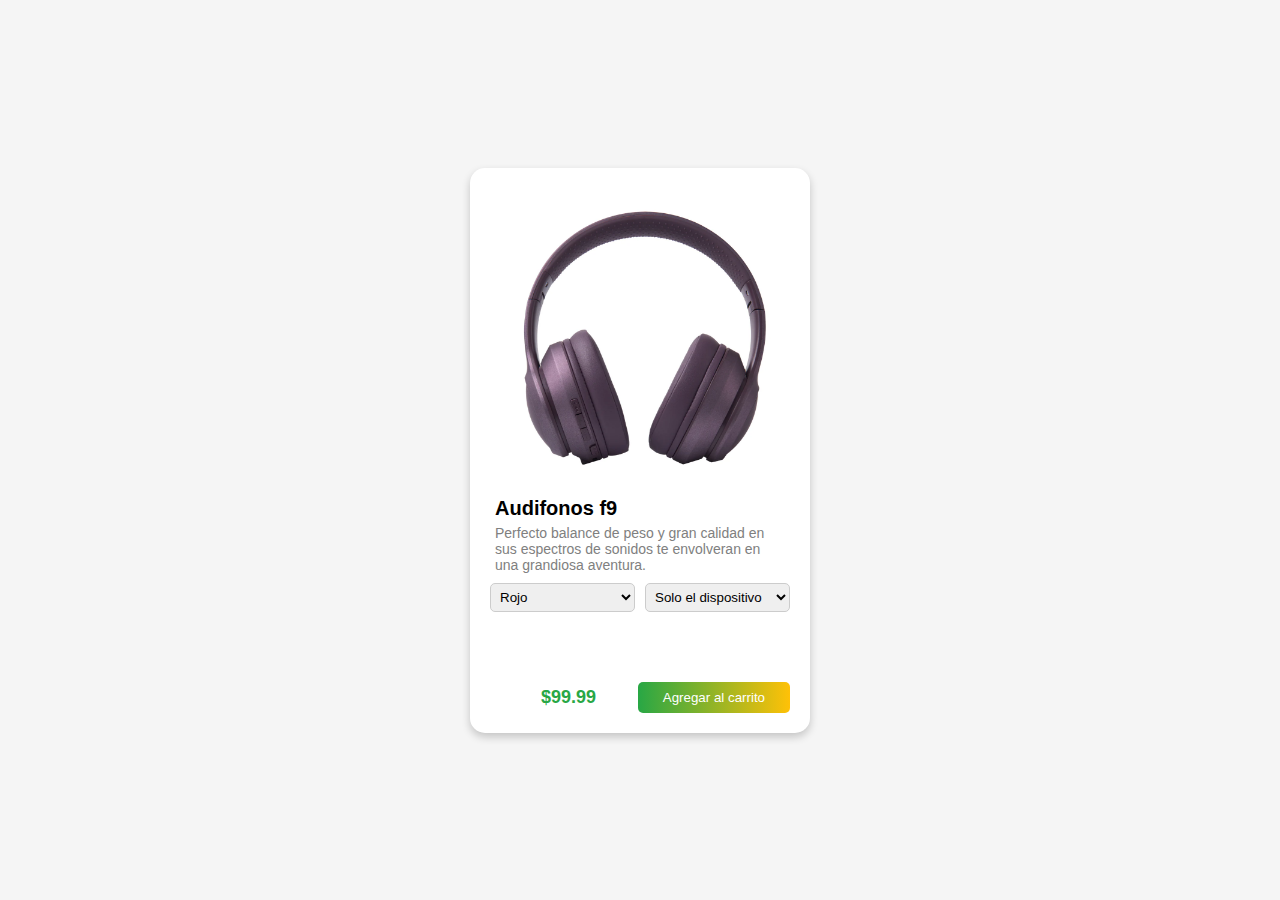
==== card.html @ 95f01be7 "card" ====
<!DOCTYPE html>
<html lang="es">
<head>
    <meta charset="UTF-8">
    <meta name="viewport" content="width=device-width, initial-scale=1.0">
    <title>Tarjeta de Producto</title>
    <link rel="stylesheet" href="los_csss/style_card.css">
</head>
<body>

    <div class="product-card">
        <img src="fotos/foto.webp" alt="Producto" class="product-image">
        <h2 class="product-name">Audifonos f9</h2>
        <p class="product-description">Perfecto balance de peso y gran calidad en sus espectros de sonidos te envolveran en una grandiosa aventura.</p>

        <!-- Contenedor para alinear los selects en un mismo nivel -->
        <div class="options-container">
            <select class="product-option">
                <option>Rojo</option>
                <option>Azul</option>
                <option>Negro</option>
                <option>Blanco</option>
            </select>

            <select class="product-option">
                <option>Solo el dispositivo</option>
                <option>Más accesorios</option>
            </select>
        </div>

        <div class="product-footer">
            <span class="product-price">$99.99</span>
            <button class="buy-button">Agregar al carrito</button>
        </div>
    </div>

</body>
</html>
---- los_csss/style_card.css ----
body {
    font-family: Arial, sans-serif;
    display: flex;
    justify-content: center;
    align-items: center;
    height: 100vh;
    background-color: #f5f5f5;
    margin: 0;
}

.product-card {
    background: white;
    padding: 20px;
    border-radius: 15px;
    box-shadow: 0 4px 8px rgba(0, 0, 0, 0.2);
    text-align: center;
    width: 300px;
}

.product-image {
    width: 100%;
    border-radius: 10px;
}

/* Ajuste del título alineado a la izquierda con margen */
.product-name {
    font-size: 20px;
    margin: 5px;
    text-align: left;
}

.product-description {
    font-size: 14px;
    color: gray;
    text-align: left;
    margin: 5px;
    
}

.options-container {
    display: flex;
    justify-content: space-between;
    gap: 10px;
    margin-top: 10px;
}

.product-option {
    flex: 1;
    padding: 5px;
    border: 1px solid #ccc;
    border-radius: 5px;
}

.product-footer {
    display: flex;
    justify-content: space-between;
    align-items: center;
    margin-top: 10px;
}

.product-price {
    font-size: 18px;
    font-weight: bold;
    color: #28a745;
    margin-top: 60px;
    margin-left: 17%;
}

.buy-button {
    background: linear-gradient(to right, #28a745, #ffc107);
    color: white;
    border: none;
    padding: 8px 25px;
    border-radius: 5px;
    margin-top: 60px;
    cursor: pointer;
    
}

.buy-button:hover {
    background: #0056b3;
}
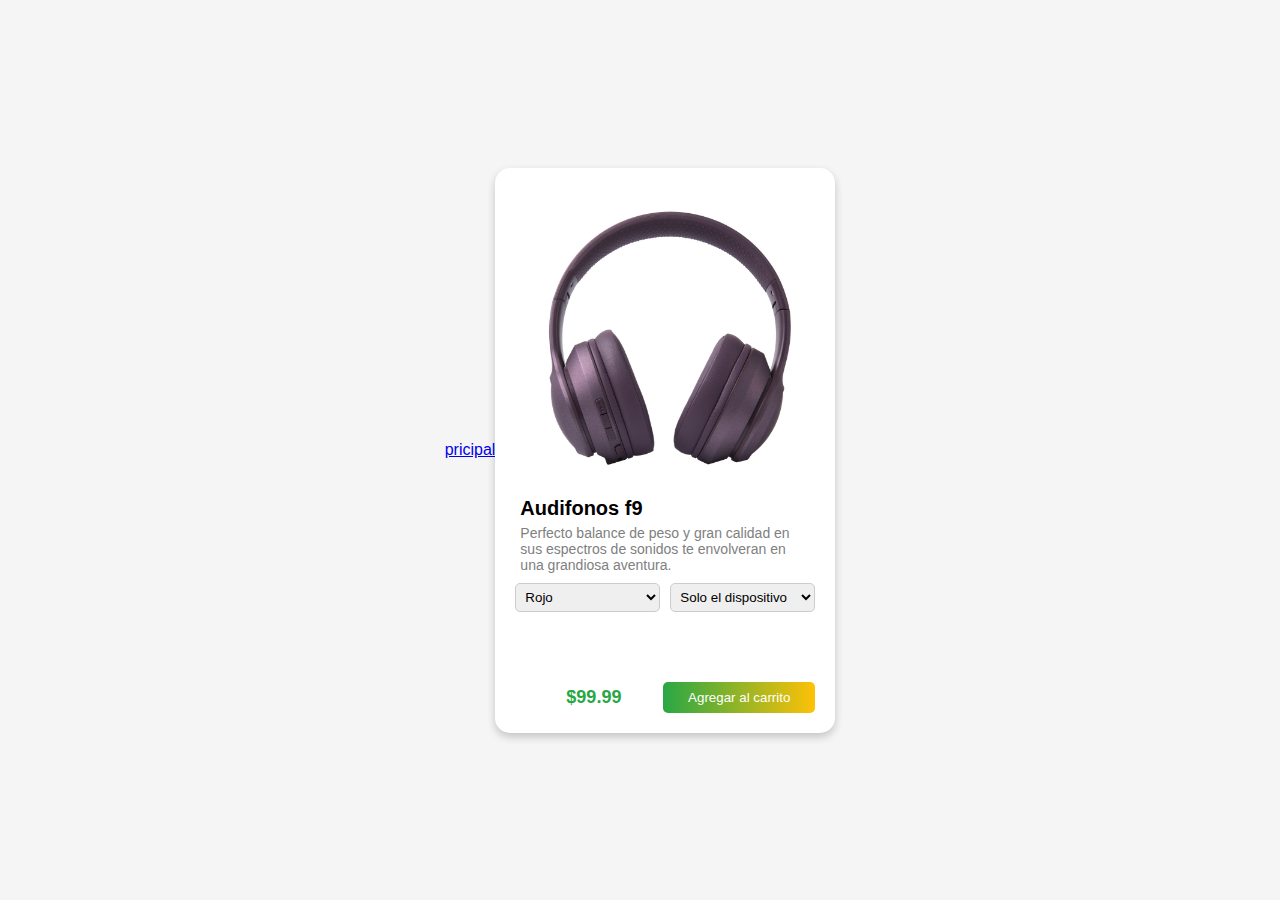
==== commit bc258b70: "cambios en card" ====
--- a/card.html
+++ b/card.html
@@ -7,6 +7,7 @@
     <link rel="stylesheet" href="los_csss/style_card.css">
 </head>
 <body>
+    <a href="index.html" target="_blank">pricipal</a>
 
     <div class="product-card">
         <img src="fotos/foto.webp" alt="Producto" class="product-image">
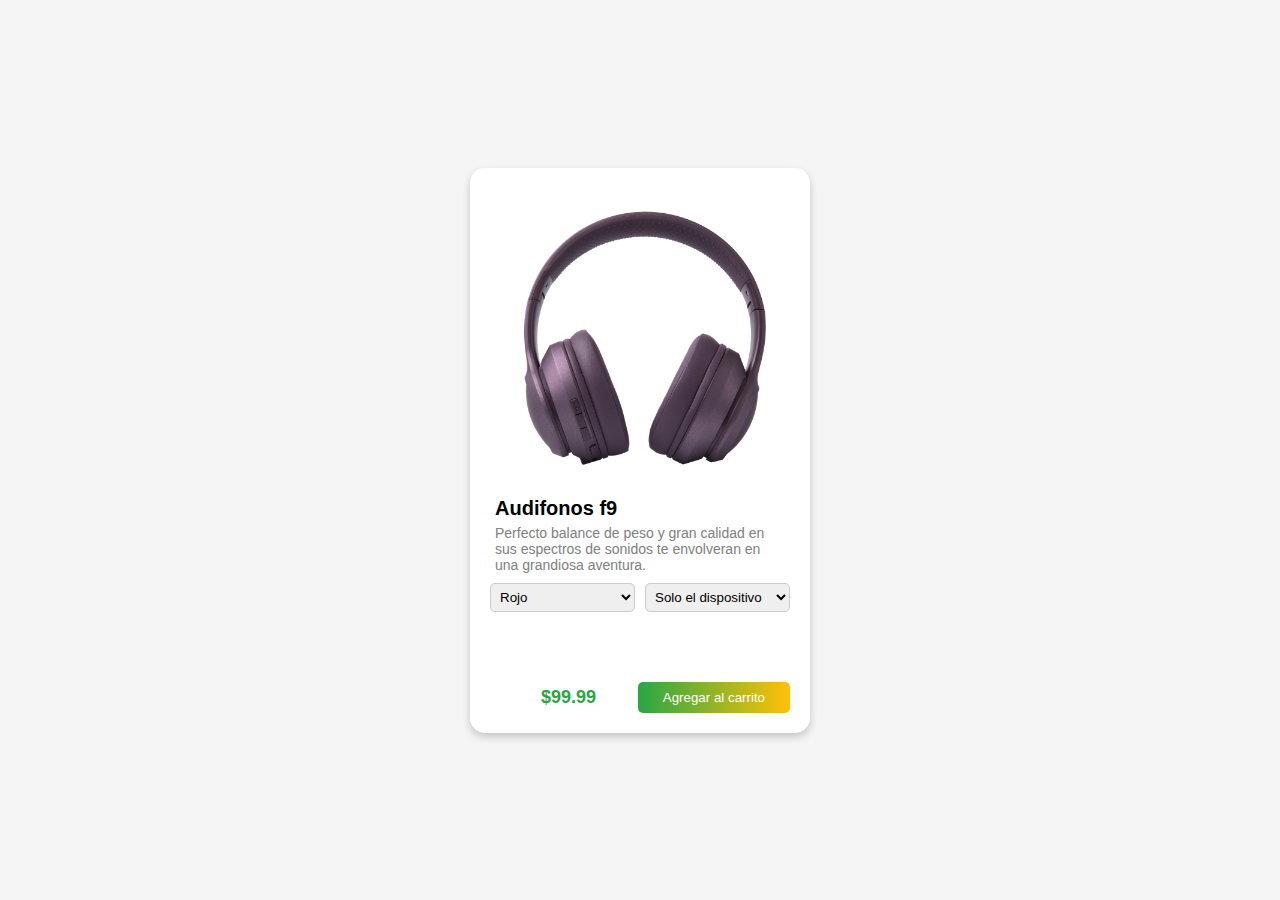
==== commit 830a2c35: "camm" ====
--- a/card.html
+++ b/card.html
@@ -7,7 +7,7 @@
     <link rel="stylesheet" href="los_csss/style_card.css">
 </head>
 <body>
-    <a href="index.html" target="_blank">pricipal</a>
+    
 
     <div class="product-card">
         <img src="fotos/foto.webp" alt="Producto" class="product-image">
